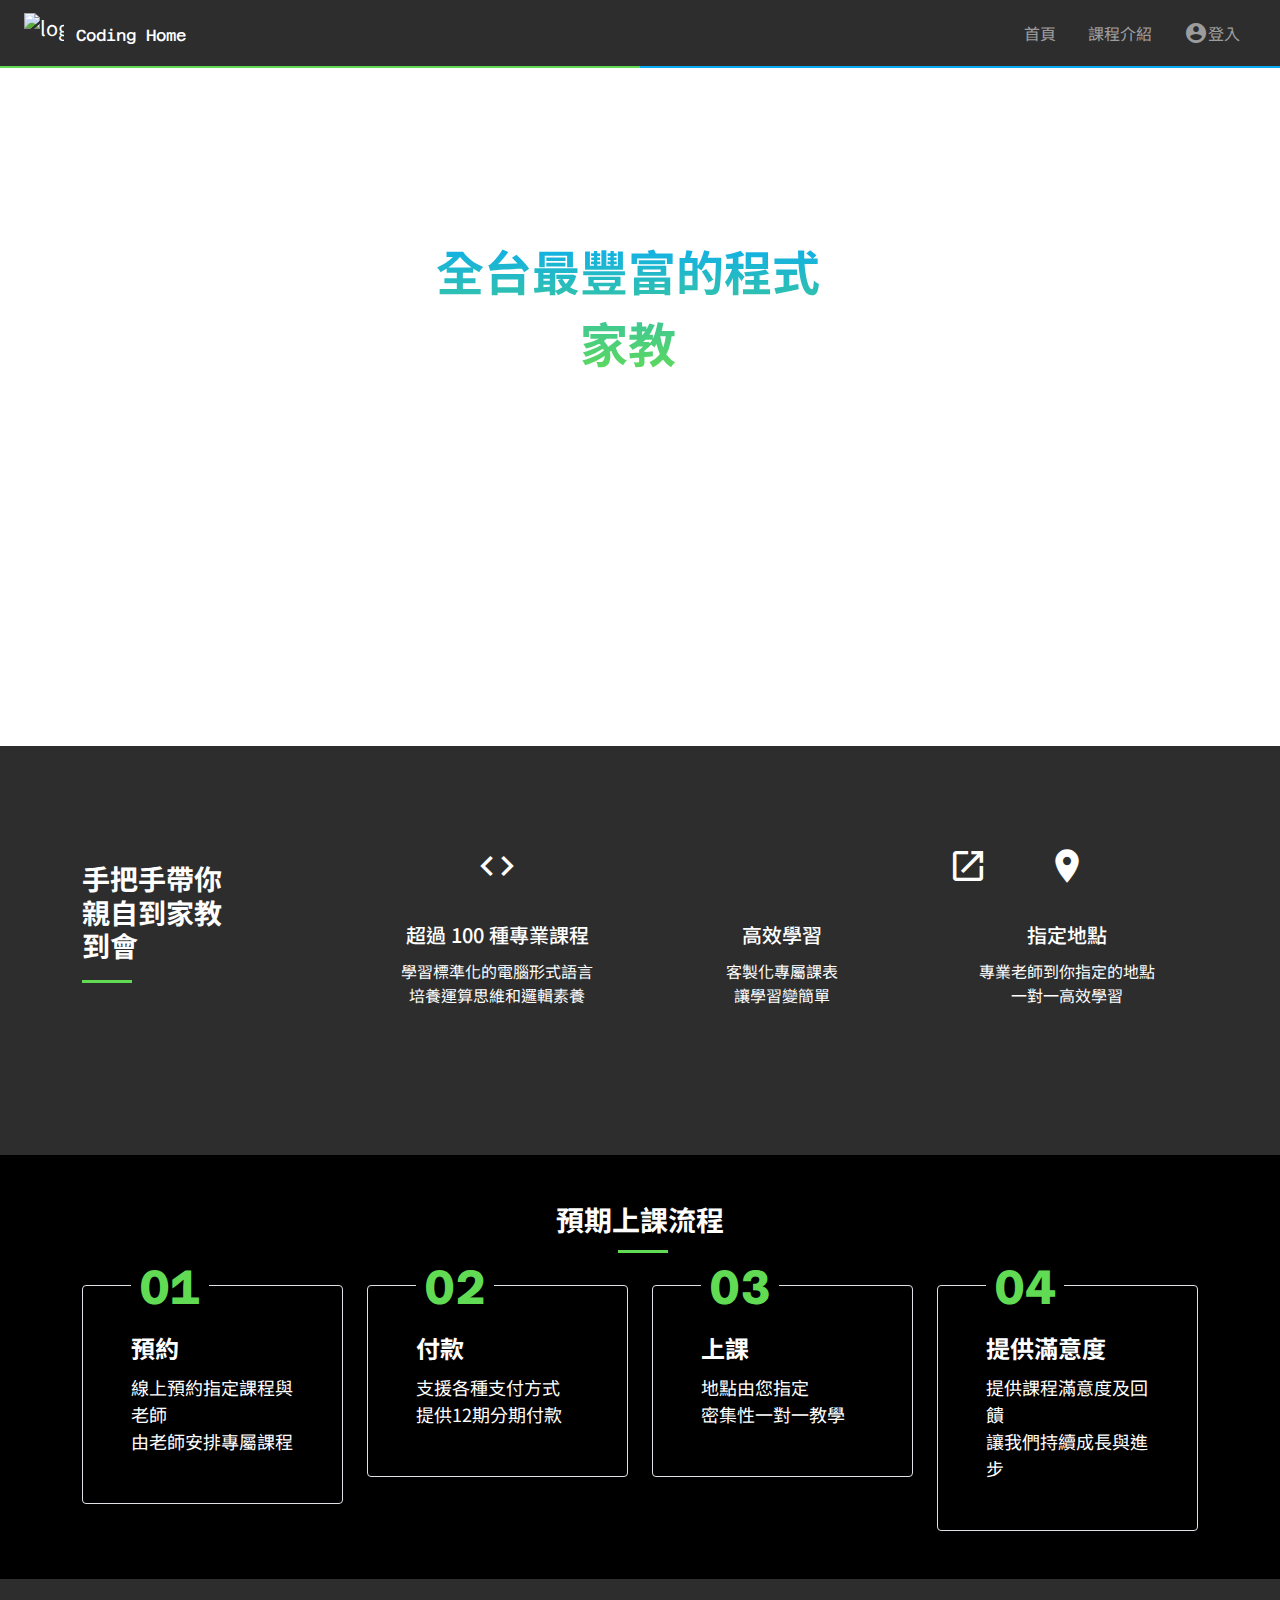
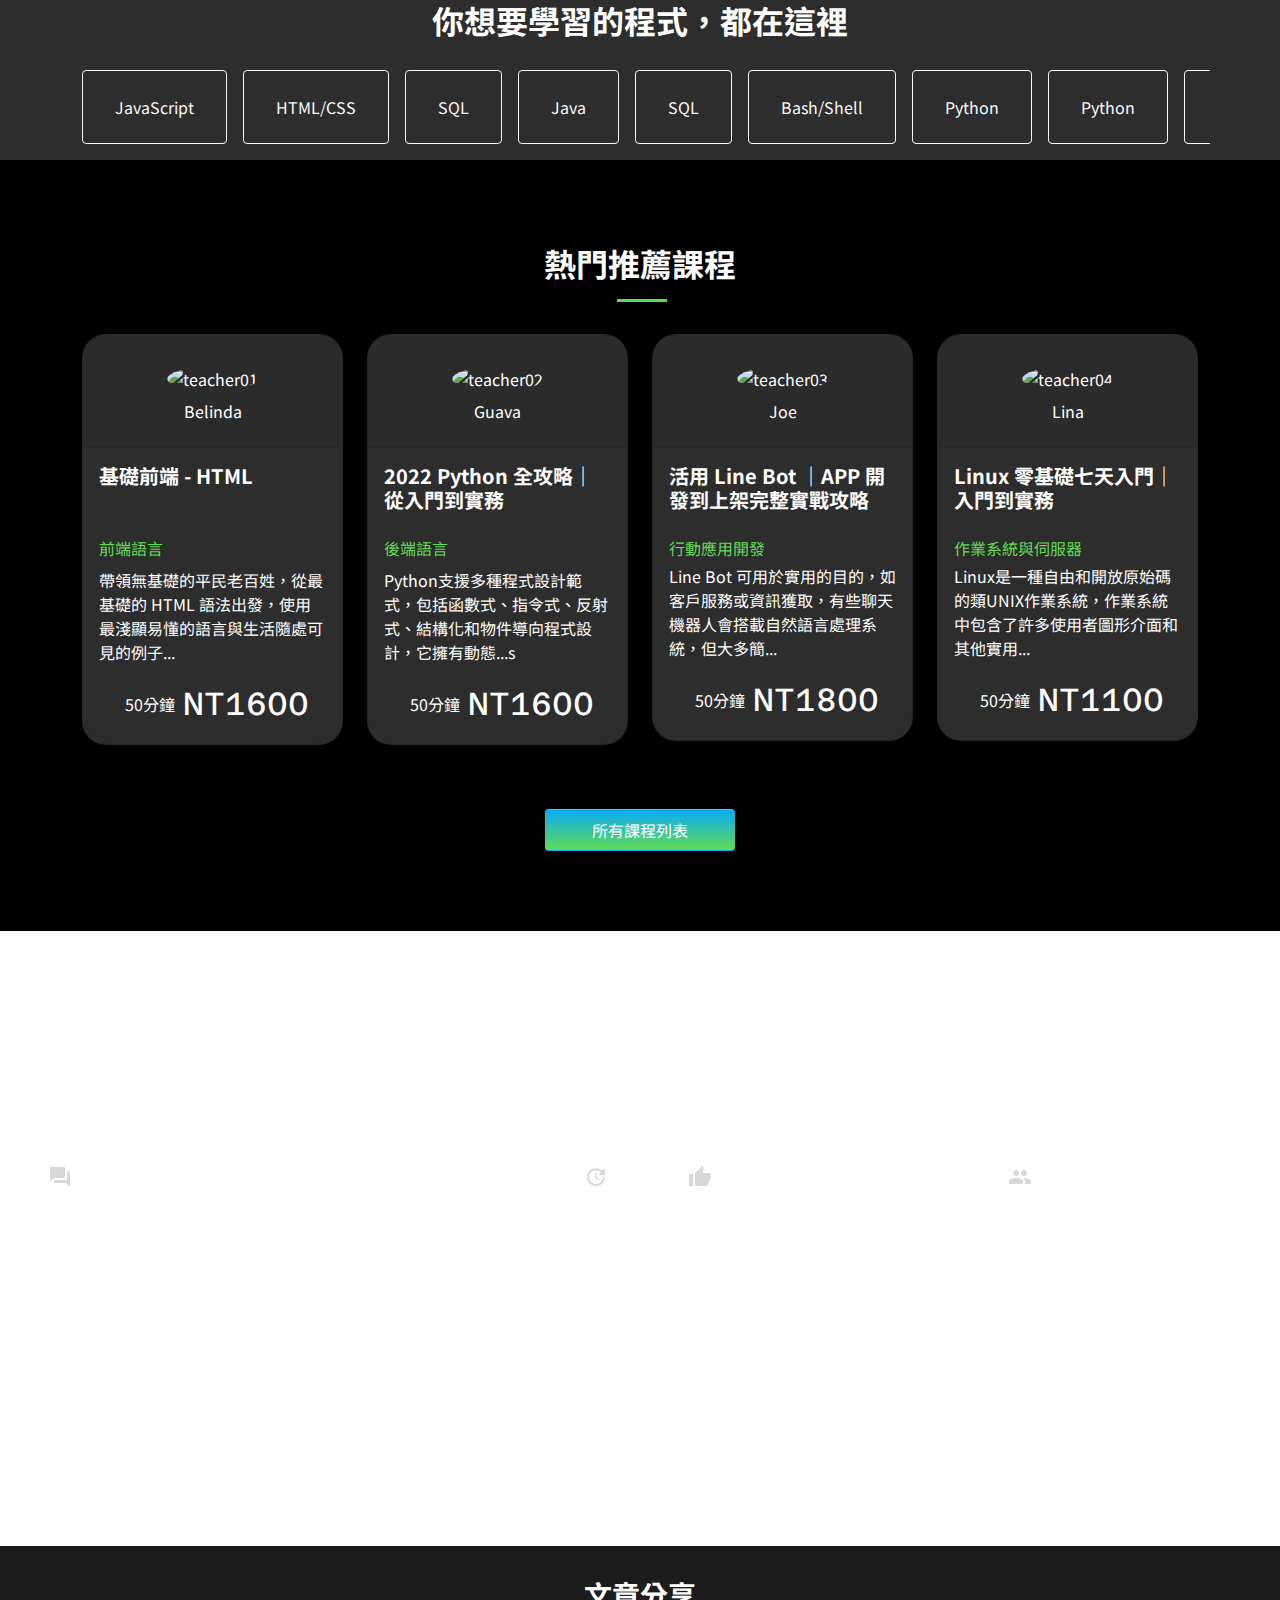
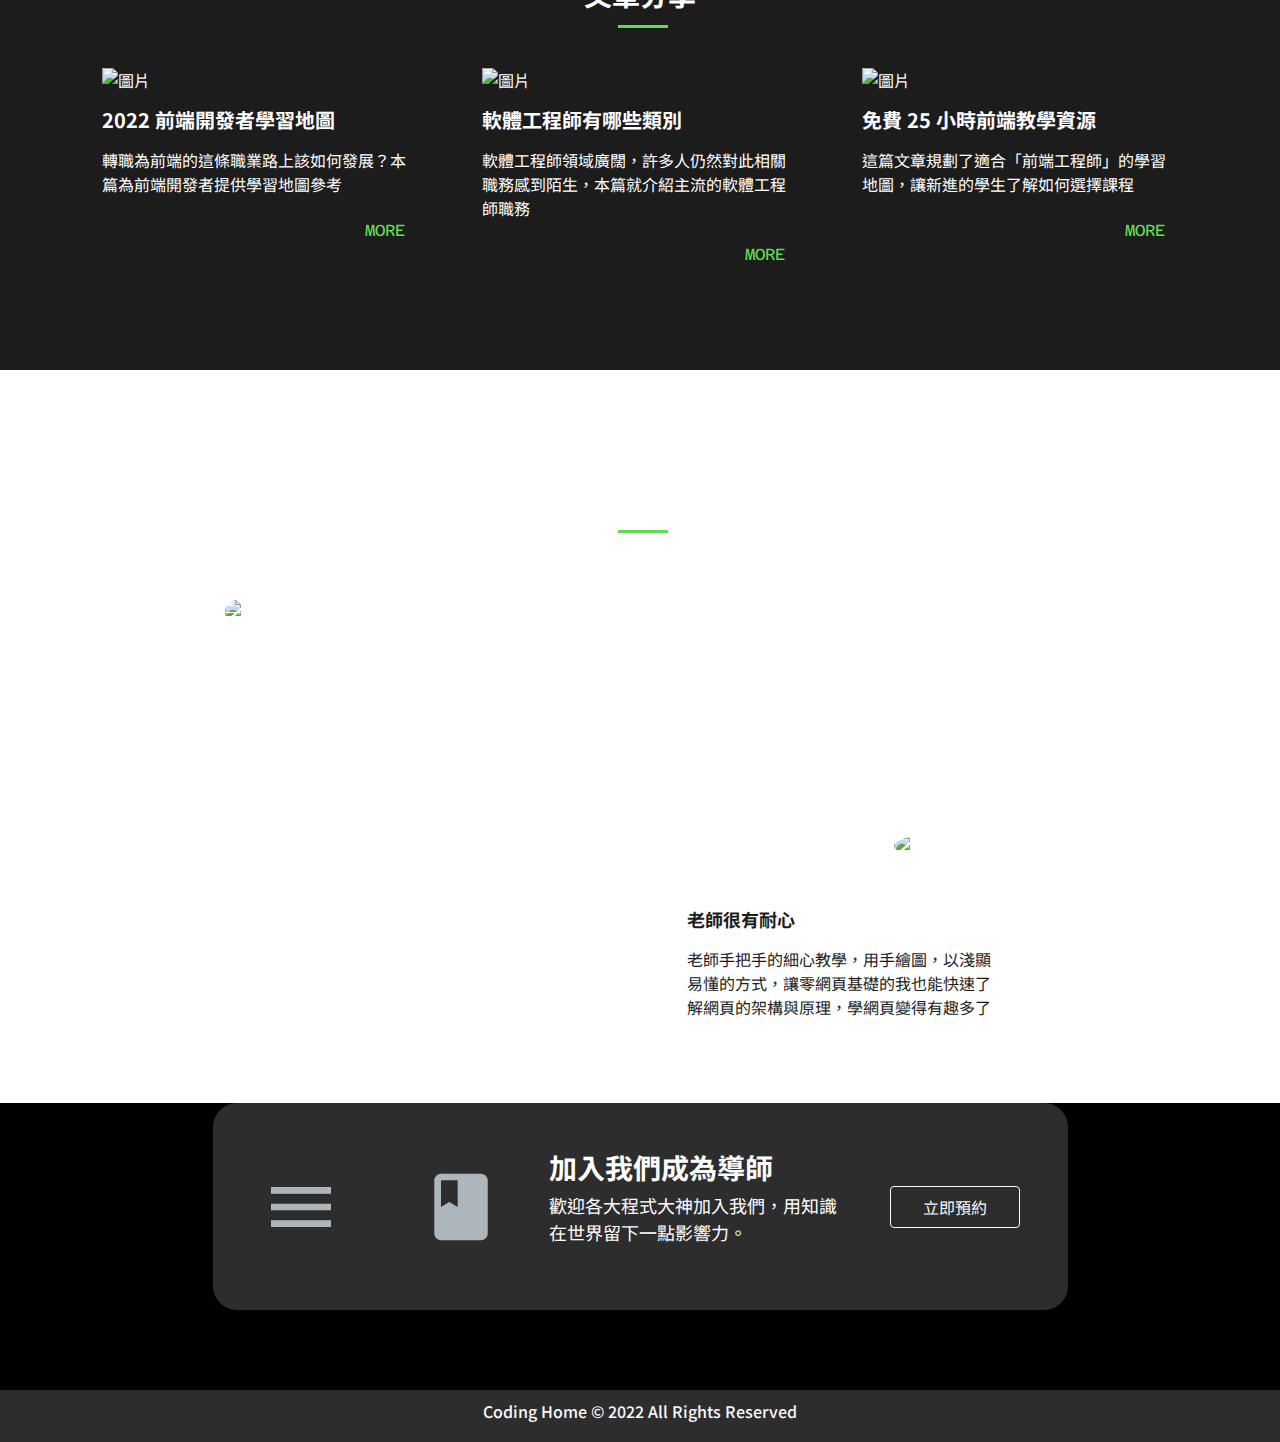
==== index.html @ e996223a "Update 2022-09-06T12:26:44.003Z" ====
<!DOCTYPE html>
<html lang="en">

  <head>
    <meta charset="UTF-8">
    <meta name="viewport" content="width=device-width, initial-scale=1.0">
    <meta http-equiv="X-UA-Compatible" content="ie=edge">
    <title>Boostrap Index</title>
    <link rel="preconnect" href="https://fonts.googleapis.com">
    <link rel="preconnect" href="https://fonts.gstatic.com" crossorigin>
    <link href="https://fonts.googleapis.com/css2?family=Azeret+Mono&display=swap" rel="stylesheet">
    <link href="https://fonts.googleapis.com/css2?family=Noto+Sans+TC&display=swap" rel="stylesheet">
    <link href="https://fonts.googleapis.com/icon?family=Material+Icons" rel="stylesheet">
  
    <link rel="stylesheet" href="https://cdnjs.cloudflare.com/ajax/libs/font-awesome/5.13.0/css/all.min.css" />
    <link rel="stylesheet" href="https://cdn.jsdelivr.net/npm/swiper/swiper-bundle.min.css"/>
    <link rel="stylesheet" href="./assets/style/all.css">
  </head>
 
  <body>
    <nav class="navbar navbar-expand-lg navbar-dark bg-dark">
      <div class="container-fluid mx-3">
         <a class="navbar-brand d-flex justify-content-center align-items-end" href="index.html">
          <img src="https://raw.githubusercontent.com/hexschool/2022-web-layout-training/a42e625b3e98d0fe8ffa5f9f58096fb8326aa845/week6-202207/logo2.svg" alt="logo" class="d-inline-block align-text-center" width="40" height="40">
          <h6 class="title-logo ms-3">Coding Home</h6>
        </a>
        
        <button class="navbar-toggler" type="button" data-bs-toggle="collapse" data-bs-target="#navbarSupportedContent" aria-controls="navbarSupportedContent" aria-expanded="false" aria-label="Toggle navigation">
          <span class="navbar-toggler-icon"></span>
        </button>
        
       
         <div class="collapse navbar-collapse" id="navbarSupportedContent">
          <ul class="navbar-nav mb-2 ms-auto mb-lg-0">  
            <li class="nav-item mx-2">
              <a class="nav-link" aria-current="page" href="index.html">首頁</a>
            </li>
            <li class="nav-item mx-2">
              <a class="nav-link" href="course.html">課程介紹</a>
            </li>
            <li class="nav-item">
              <a class="nav-link d-flex justify-content-center mx-2" href="#" data-bs-toggle="modal" data-bs-target="#exampleModal">
                <span class="material-icons d-inline-block">account_circle</span>
                <span>登入</span>
              </a>
            </li>
          </ul>
        </div>
        
      </div>
    </nav>

    <div class="modal fade" id="exampleModal" tabindex="-1" aria-labelledby="exampleModalLabel" aria-hidden="true">
      <div class="modal-dialog">
        <div class="modal-content bg-dark border border-white">
          <div class="modal-header text-light border-0">
            <h5 class="modal-title ms-auto" id="exampleModalLabel">登入</h5>
            <button type="button" class="btn-close  bg-light text-light" data-bs-dismiss="modal" aria-label="Close"></button>
          </div>
          <div class="modal-body mx-auto w-80">
            <form>
              <div class="mb-3">
                <label for="exampleInputEmail1" class="form-label text-light">信箱</label>
                <input type="email" class="form-control bg-dark" id="exampleInputEmail1" aria-describedby="emailHelp" placeholder="請輸入信箱">
              </div>
              <div class="mb-3">
                <label for="exampleInputPassword1" class="form-label text-light">密碼</label>
                <input type="password" class="form-control bg-dark" id="exampleInputPassword1" placeholder="請輸入密碼">
              </div>
             
              <button type="button" class="btn linear mt-2 mb-4">登入</button>

              <div class="other-login text-center mt-4">
                <span class="line d-inline-block text-white "></span>
                <span class="text-light text-center">其他登入方式</span>
                <span class="line d-inline-block "></span>
              </div>

              <a href="#" class="btn btn-light bg-dark d-flex justify-content-center  align-text-center text-light mt-3 w-100" type="submit">
                <img src="https://raw.githubusercontent.com/hexschool/2022-web-layout-training/a42e625b3e98d0fe8ffa5f9f58096fb8326aa845/week6-202207/icon_fb.svg" alt="facebook-login" class="login-icon">
                <p class="mb-0 px-5">Facebook 登入</p>
              </a>
              <a href="#" class="btn btn-light bg-dark d-flex justify-content-center align-text-center text-light mt-3 mb-3 w-100" type="submit">
                <img src="https://raw.githubusercontent.com/hexschool/2022-web-layout-training/a42e625b3e98d0fe8ffa5f9f58096fb8326aa845/week6-202207/icon_google.svg" alt="google-login" class="login-icon">
                <p class="mb-0 px-5"> Google 登入</p>
              </a>
            </form>
          </div>
        </div>
      </div>
    </div>

   

    
<section class="background-image">
  <div class="container-fluid row justify-content-center align-items-center h-100">
   
      <div class=" col-lg-6 col-md-12">
        <div class="banner text-center position-relative">
          <div class="square position-absolute top-0 start-0 translate-middle"></div>
          <div class="square position-absolute top-0 start-100 translate-middle"></div>
          <div class="square position-absolute top-100 start-0 translate-middle"></div>
          <div class="square position-absolute top-100 start-100 translate-middle"></div>
          <p class="text text-linear mb-0 text-wrap fw-bold">全台最豐富的程式家教</p>
          <p class="text fw-bold">在實踐中化理想為現實</p>
          <p>全台最專業師資｜到府程式家教｜客製化課程</p>
        </div>
      </div>        
   
  </div>
</section>

<section class="bg-dark">
  <div class="container py-5">
    <ul class="row py-5 list-unstyled">
      <li class="col-lg-2 py-10">
        <h3 class="fw-bold pseudo-line position-relative">手把手帶你<br>親自到家教到會</h3>
      </li>
      <li class="col-lg-3 mb-9 py-8 offset-lg-1 h-100 rounded rounded-3 coding">
        <div class="card-body text-center"> 
            <span class="material-icons index-icon">
            code
            </span>
        </div>    
        <div class="card-body text-center">
          <h5 class="card-title mb-3">超過 100 種專業課程</h5>
          <p class="card-text">學習標準化的電腦形式語言<br>培養運算思維和邏輯素養</p>
        </div>
      </li>
      <li class="col-lg-3 mb-9 py-8 h-100 rounded rounded rounded-3 coding">
        <div class="card-body text-center"> 
          <span class="material-icons index-icon ms-auto">
            rocket_launch
          </span>
        </div>   
        <div class="card-body text-center">
          <h5 class="card-title mb-3">高效學習</h5>
          <p class="card-text">客製化專屬課表<br>讓學習變簡單</p>
        </div>   
      </li>
      <li class="col-lg-3 mb-9 py-8 h-100 rounded rounded rounded-3 coding">
        <div class="card-body text-center"> 
          <span class="material-icons index-icon ms-auto">
            location_on
          </span>
        </div>  
        <div class="card-body text-center">
          <h5 class="card-title mb-3">指定地點</h5>
          <p class="card-text">專業老師到你指定的地點<br>一對一高效學習</p>
        </div>
      </li>

    </ul>
  </div>
</section>

<section class="bg-dark2">
  <div class="container">
    <h3 class="fw-bold text-center class-pseudo-line position-relative green-underline pt-8 mb-8">預期上課流程</h3>
    <ul class="row row-cols-1 row-cols-lg-4 list-unstyled mb-0">
      <li class="col mb-8 h-100">
        <div class="border border-1 rounded rounded-5 position-relative px-8 py-8">
          <div class="position-absolute text-primary fs-1 px-2 fw-bold bg-dark2 number-position sec-font">01</div>
          <h4 class="fw-bold mb-3">預約</h4>
          <p class="fs-6 mb-0">線上預約指定課程與老師<br>由老師安排專屬課程</p>
        </div>  
      </li>
      <li class="col mb-8 h-100">
        <div class="border border-1 rounded rounded-5 position-relative px-8 py-8">
          <div class="position-absolute text-primary fs-1 px-2 fw-bold bg-dark2 number-position sec-font">02</div>
          <h4 class="fw-bold mb-3">付款</h4>
          <p class="fs-6 mb-0">支援各種支付方式<br>提供12期分期付款</p>
        </div>  
      </li>
      <li class="col mb-8 h-100">
        <div class="border border-1 rounded rounded-5 position-relative px-8 py-8">
          <div class="position-absolute text-primary fs-1 px-2 fw-bold bg-dark2 number-position sec-font">03</div>
          <h4 class="fw-bold mb-3">上課</h4>
          <p class="fs-6 mb-0">地點由您指定<br>密集性一對一教學</p>
        </div>  
      </li>
      <li class="col mb-8 h-100">
        <div class="border border-1 rounded rounded-5 position-relative px-8 py-8">
          <div class="position-absolute text-primary fs-1 px-2 fw-bold bg-dark2 number-position sec-font">04</div>
          <h4 class="fw-bold mb-3">提供滿意度</h4>
          <p class="fs-6 mb-0">提供課程滿意度及回饋<br>讓我們持續成長與進步</p>
        </div>  
      </li>
    </ul>
  </div>
</section>

<section class="bg-dark">
  <div class="container">
    <div class="row">
    <h2 class="fw-bold text-center position-relative mt-5 py-1">你想要學習的程式，都在這裡</h2>
   
      <ul class="col-lg-12 list-unstyled d-flex overflow mt-5">
        <li><a href="#" class="btn btn-outline-light px-9 py-7 me-4">JavaScript</a></li>
        <li><a href="#" class="btn btn-outline-light px-9 py-7 me-4">HTML/CSS</a></li>
        <li><a href="#" class="btn btn-outline-light px-9 py-7 me-4">SQL</a></li>
        <li><a href="#" class="btn btn-outline-light px-9 py-7 me-4">Java</a></li>
        <li><a href="#" class="btn btn-outline-light px-9 py-7 me-4">SQL</a></li>
        <li><a href="#" class="btn btn-outline-light px-9 py-7 me-4">Bash/Shell</a></li>
        <li><a href="#" class="btn btn-outline-light px-9 py-7 me-4">Python</a></li>
        <li><a href="#" class="btn btn-outline-light px-9 py-7 me-4">Python</a></li>
        <li><a href="#" class="btn btn-outline-light px-9 py-7 me-4">PHP</a></li>
        <li><a href="#" class="btn btn-outline-light px-9  py-7 me-4">C++</a></li>
      </ul>
   </div>
  </div>
</section>

<section class="bg-dark2">
  <div class="container">
    <div class="row">
      <h2 class="fw-bold text-center position-relative green-underline mt-10 mb-8 mt-5 py-1">熱門推薦課程</h2>

      <div class="col-md-6 col-lg-3">
        <div class="card mb-4 bg-dark recommend-course rounded-3">
          <div class="card-header text-center">
            <img src="https://github.com/hexschool/2022-web-layout-training/blob/main/week6-202207/teacher01.jpg?raw=true" class="card-img-top mx-auto mt-7 teacher" alt="teacher01">
            <p class="mt-2 -mb-4 text-center">Belinda</p>
          </div>  
          <div class="card-body">
            <h5 class="card-title fw-bold mb-2 mb-lg-8">基礎前端 - HTML</h5>
            <div class="card-content d-flex flex-column">
              <p class="card-text mb-2 text-primary">前端語言</p>
              <p class="card-text">帶領無基礎的平民老百姓，從最基礎的 HTML 語法出發，使用最淺顯易懂的語言與生活隨處可見的例子...</p>
            </div> 
          </div>   
            <div class="course-price d-flex justify-content-center align-items-center">
                <p class="mx-2">50分鐘</p>
                <p class="fs-2 sec-font">NT1600</p>
            </div>
        </div>
      </div>

      <div class="col-md-6 col-lg-3">
        <div class="card mb-4 bg-dark recommend-course rounded-3">
          <div class="card-header text-center">
            <img src="https://github.com/hexschool/2022-web-layout-training/blob/main/week6-202207/teacher02.jpg?raw=true" class="card-img-top mx-auto mt-7 teacher" alt="teacher02">
            <p class="mt-2 -mb-4 text-center">Guava</p>
          </div>  
          <div class="card-body">
            <h5 class="card-title mb-2 mb-lg-7 fw-bold">2022 Python 全攻略｜從入門到實務</h5>
            <div class="card-content">
              <p class="card-text mb-2 text-primary">後端語言</p>
              <p class="card-text">Python支援多種程式設計範式，包括函數式、指令式、反射式、結構化和物件導向程式設計，它擁有動態...s</p>
            </div>  
          </div>  
            <div class="course-price d-flex justify-content-center align-items-center">
                <p class="mx-2">50分鐘</p>
                <p class="fs-2 sec-font">NT1600</p>
            </div>
         </div>
      </div>

      <div class="col-md-6 col-lg-3">
        <div class="card mb-4 bg-dark recommend-course rounded-3">
          <div class="card-header text-center">
            <img src="https://github.com/hexschool/2022-web-layout-training/blob/main/week6-202207/teacher03.jpg?raw=true" class="card-img-top mx-auto mt-7 teacher" alt="teacher03">
            <p class="mt-2 -mb-4 text-center">Joe</p>
          </div>  
          <div class="card-body">
            <h5 class="card-title mb-2 mb-lg-7 fw-bold">活用 Line Bot ｜APP 開發到上架完整實戰攻略</h5>
            <div class="card-content">
              <p class="card-text mb-1 text-primary">行動應用開發</p>
              <p class="card-text">Line Bot 可用於實用的目的，如客戶服務或資訊獲取，有些聊天機器人會搭載自然語言處理系統，但大多簡...</p>
            </div>  
          </div>  
            <div class="course-price d-flex justify-content-center align-items-center">
                <p class="mx-2">50分鐘</p>
                <p class="fs-2 sec-font">NT1800</p>
            </div>
        </div>    
      </div>

      
      <div class="col-md-6 col-lg-3">
        <div class="card mb-4 bg-dark recommend-course rounded-3">
          <div class="card-header text-center">
            <img src="https://github.com/hexschool/2022-web-layout-training/blob/main/week6-202207/teacher04.jpg?raw=true" class="card-img-top mx-auto mt-7 teacher" alt="teacher04">
            <p class="mt-2 -mb-4 text-center">Lina</p>
          </div>  
          <div class="card-body">
            <h5 class="card-title mb-2 mb-lg-7 fw-bold">Linux 零基礎七天入門｜入門到實務</h5>
            <div class="card-content">
              <p class="card-text mb-1 text-primary">作業系統與伺服器</p>
              <p class="card-text">Linux是一種自由和開放原始碼的類UNIX作業系統，作業系統中包含了許多使用者圖形介面和其他實用...</p>
            </div>  
          </div>  
            <div class="course-price d-flex justify-content-center align-items-center">
                <p class="mx-2">50分鐘</p>
                <p class="fs-2 sec-font">NT1100</p>
            </div>
        </div>
      </div>

      <button type="button" class="btn btn-linear text-nowrap col-2 py-2 mt-8 mb-10 rounded-2 mx-auto">所有課程列表</button>

    </div>
  </div>
</section>


<section>
 <ul class="row row-cols-1 row-cols-md-2 row-cols-lg-4 mb-0 ps-0 g-0">
   <li class="col d-flex feature01 flex-column justify-content-center align-items-start">
        <div class="content ms-8">   
          <span class="material-icons feature-icon mb-4 text-gray">
            question_answer
          </span>
          <h4 class="fw-bold position-relative feature-line mb-9">對症下藥，專案製作</h4>
          <h6 class="text-white text-opacity-50">除了可以瘋狂提問之外<br>還有機會一起完成專案</h6>
        </div>      
   </li>

   <li class="col d-flex feature02 flex-column justify-content-center align-items-start">
    <div class="content ms-8">   
      <span class="material-icons feature-icon mb-4 text-gray">
        tips_and_updates
        </span>
        <h4 class="fw-bold position-relative feature-line mb-9">激發你的學習潛力</h4>
        <h6 class="text-white text-opacity-50">進度制課程安排&個人化學習建議<br>有效管理你的學習動力</h6>
    </div>    
   </li>

   <li class="col d-flex feature03 flex-column justify-content-center align-items-start">
    <div class="content ms-8">   
      <span class="material-icons feature-icon mb-4 text-gray">
        thumb_up_alt
        </span>
        <h4 class="fw-bold position-relative feature-line mb-9">學習效率</h4>
        <h6 class="text-white text-opacity-50">針對學員狀況調整內容與步調<br>學習精準最有效</h6>
    </div>    
   </li>

   <li class="col d-flex feature04 flex-column justify-content-center align-items-start">
    <div class="content ms-8">   
      <span class="material-icons feature-icon mb-4 text-gray">
        people
        </span>
        <h4 class="fw-bold position-relative text-white feature-line mb-9">一對一指導</h4>
        <h6 class="text-white text-opacity-50">針對目的進行客製化課程安排<br>快速的學以致用</h6>
    </div>    
   </li>

 </ul>
</section>


<section class="bg-dark3">
  <div class="container">
   <h3 class="fw-bold text-center position-relative green-underline pt-9">文章分享</h3>
   <ul class="row list-unstyled py-8 mb-0">
    <li class="col-lg-4 px-9  mb-8 h-100">
      <div class="card bg-dark3 text-bg-dark border-0">
        <div class="squareRounded squareRounded-topLeft position-absolute top-0 start-0 translate-middle"></div>
        <div class="squareRounded squareRounded-topRight position-absolute top-0 start-100 translate-middle"></div>
        <div class="squareRounded squareRounded-bottomLeft position-absolute top-100 start-0 translate-middle"></div>
        <div class="squareRounded squareRounded-bottomRight position-absolute top-100 start-100 translate-middle"></div>
        <img src="https://github.com/hexschool/2022-web-layout-training/blob/main/week6-202207/article01.jpg?raw=true" class="card-img-top rounded-0" alt="圖片">
        <div class="bg-dark3 p-0">
          <h5 class="card-title mb-0 py-4 fw-bold">2022 前端開發者學習地圖</h5>
          <p class="card-text">轉職為前端的這條職業路上該如何發展？本篇為前端開發者提供學習地圖參考</p>
          <div class="moreinfo d-flex justify-content-end">
            <a href="#" class="btn sec-font text-primary">MORE</a>
          </div>
        </div>
    </div>
    </li>

    <li class="col-lg-4  px-9  mb-8 h-100">
      <div class="card bg-dark3 text-bg-dark border-0">
        <div class="squareRounded squareRounded-topLeft position-absolute top-0 start-0 translate-middle"></div>
        <div class="squareRounded squareRounded-topRight position-absolute top-0 start-100 translate-middle"></div>
        <div class="squareRounded squareRounded-bottomLeft position-absolute top-100 start-0 translate-middle"></div>
        <div class="squareRounded squareRounded-bottomRight position-absolute top-100 start-100 translate-middle"></div>
        <img src="https://github.com/hexschool/2022-web-layout-training/blob/main/week6-202207/article02.jpg?raw=true" class="card-img-top rounded-0" alt="圖片">
        <div class="bg-dark3 p-0">
          <h5 class="card-title mb-0 py-4 fw-bold">軟體工程師有哪些類別</h5>
          <p class="card-text">軟體工程師領域廣闊，許多人仍然對此相關職務感到陌生，本篇就介紹主流的軟體工程師職務</p>
          <div class="moreinfo d-flex justify-content-end">
            <a href="#" class="btn sec-font text-primary">MORE</a>
          </div>
        </div>
    </div>
    </li>

    <li class="col-lg-4  px-9 mb-8 h-100">
      <div class="card bg-dark3 text-bg-dark border-0">
        <div class="squareRounded squareRounded-topLeft position-absolute top-0 start-0 translate-middle"></div>
        <div class="squareRounded squareRounded-topRight position-absolute top-0 start-100 translate-middle"></div>
        <div class="squareRounded squareRounded-bottomLeft position-absolute top-100 start-0 translate-middle"></div>
        <div class="squareRounded squareRounded-bottomRight position-absolute top-100 start-100 translate-middle"></div>
        <img src="https://github.com/hexschool/2022-web-layout-training/blob/main/week6-202207/article03.jpg?raw=true" class="card-img-top rounded-0" alt="圖片">
        <div class="bg-dark3 p-0">
          <h5 class="card-title mb-0 py-4 fw-bold">免費 25 小時前端教學資源</h5>
          <p class="card-text">這篇文章規劃了適合「前端工程師」的學習地圖，讓新進的學生了解如何選擇課程</p>
          <div class="moreinfo d-flex justify-content-end">
            <a href="#" class="btn sec-font text-primary">MORE</a>
          </div>
        </div>
    </div>
    </li>
  </ul>
  </div>  
</section>  

<section class="bg-share">
  <div class="container">
    <h3 class="fw-bold text-center position-relative green-underline pt-10 mb-10">專屬你的學習課程<br>超過 3000 位學員得到了程式超能力</h3>
   
    <div class="row justify-content-center">
      <div class="col-lg-5">
        <div class="position-relative img-share">
         <img class="rounded-3" src="https://github.com/hexschool/2022-web-layout-training/blob/main/week6-202207/share.jpg?raw=true" alt="share">
        </div> 
      </div>
      <div class="col-lg-4 position-relative share-small">
        <div class="bg-white position-absolute rounded-3 p-9">
            <h6 class="fs-6 text-dark3 fw-bold mb-4">老師很有耐心</h6>
            <p class="mb-0 text-dark3">老師手把手的細心教學，用手繪圖，以淺顯易懂的方式，讓零網頁基礎的我也能快速了解網頁的架構與原理，學網頁變得有趣多了</p>
            <img class="rounded-circle w-25 position-absolute share-student" src="https://github.com/hexschool/2022-web-layout-training/blob/main/week6-202207/student01.jpg?raw=true" alt="student">
        </div>
      </div>
    </div>
    
  </div>
</section>


<section class="bg-dark2 pb-10">
  <div class="container">
    <div class="row justify-content-center">
      <div class="col-lg-9 bg-dark rounded-3 px-8 py-8">
        <div class="join d-lg-flex justify-content-center align-items-center">
          <span class="material-icons fs-10 menu text-gray">menu_book</span>
          <div class="join-content ms-8 ">
            <h3 class="fw-bold">加入我們成為導師</h3>
            <p class="fs-6">歡迎各大程式大神加入我們，用知識在世界留下一點影響力。</p>
          </div>
          <a href="#"><button type="button" class="btn btn-outline-light text-nowrap rounded-2 ms-8 px-9 py-2">立即預約</button></a>
          
        </div>
      </div>
    </div>
  </div>
</section>







    <footer class="footer bg-dark text-center p-3">
      
     <h6 class="text-light">Coding Home © 2022 All Rights Reserved</h6>
    </footer>

   

    <script src="./assets/js/vendors.js"></script>
    <script src="./assets/js/all.js"></script>
    <script src=" https://cdnjs.cloudflare.com/ajax/libs/Swiper/8.3.2/swiper-bundle.min.js"></script>
  </body>

</html>
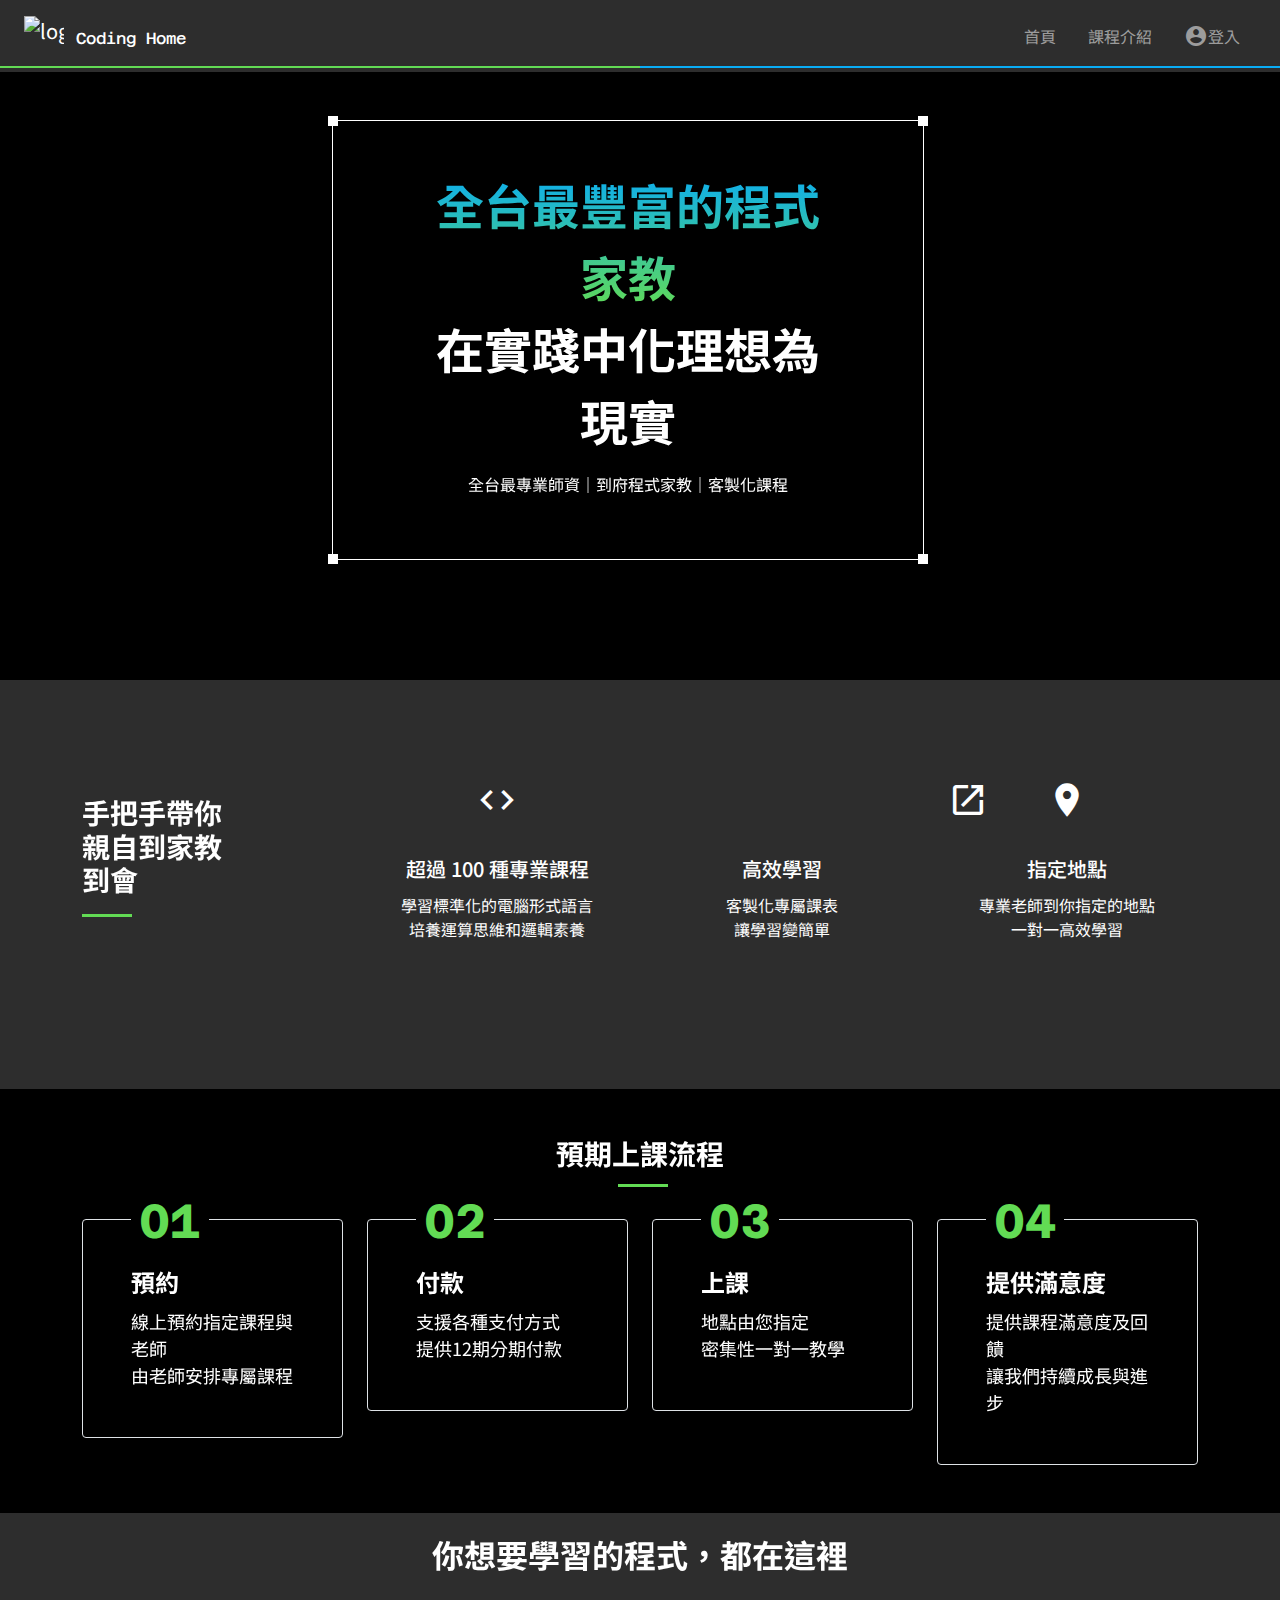
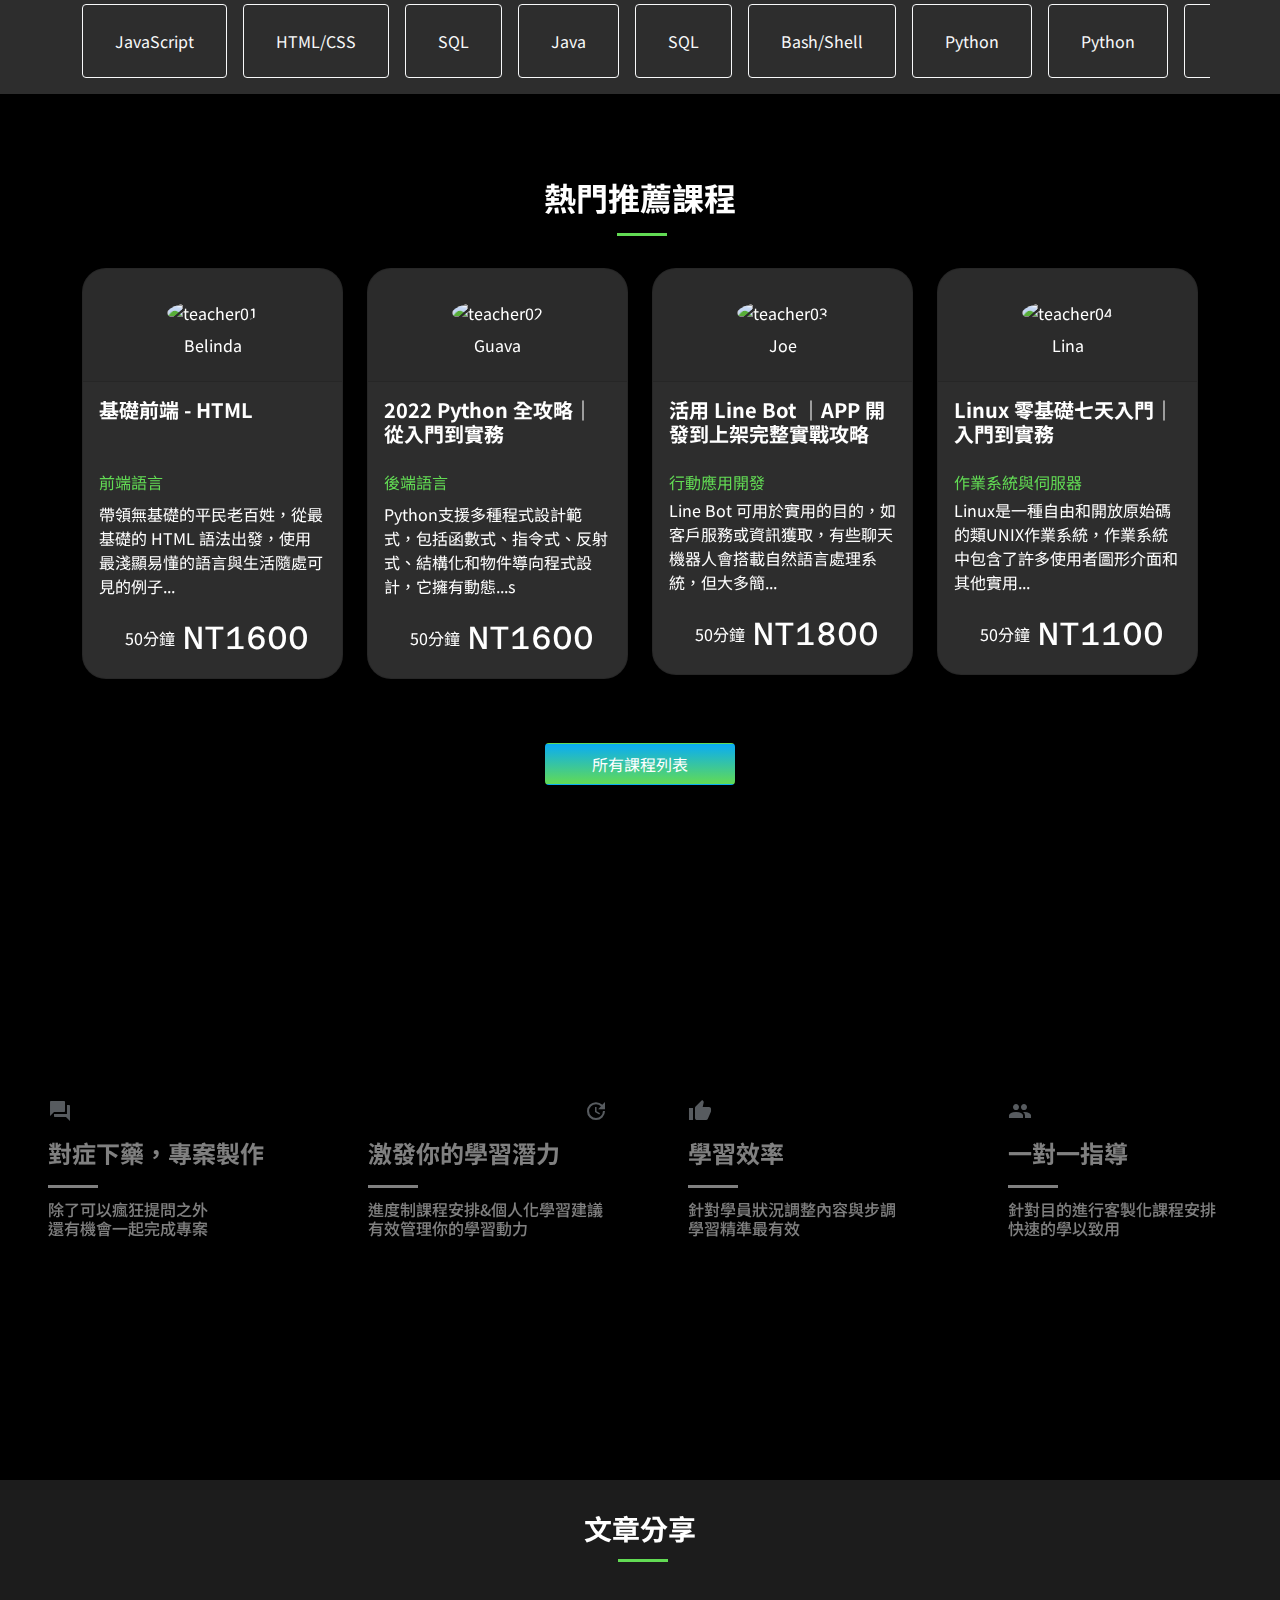
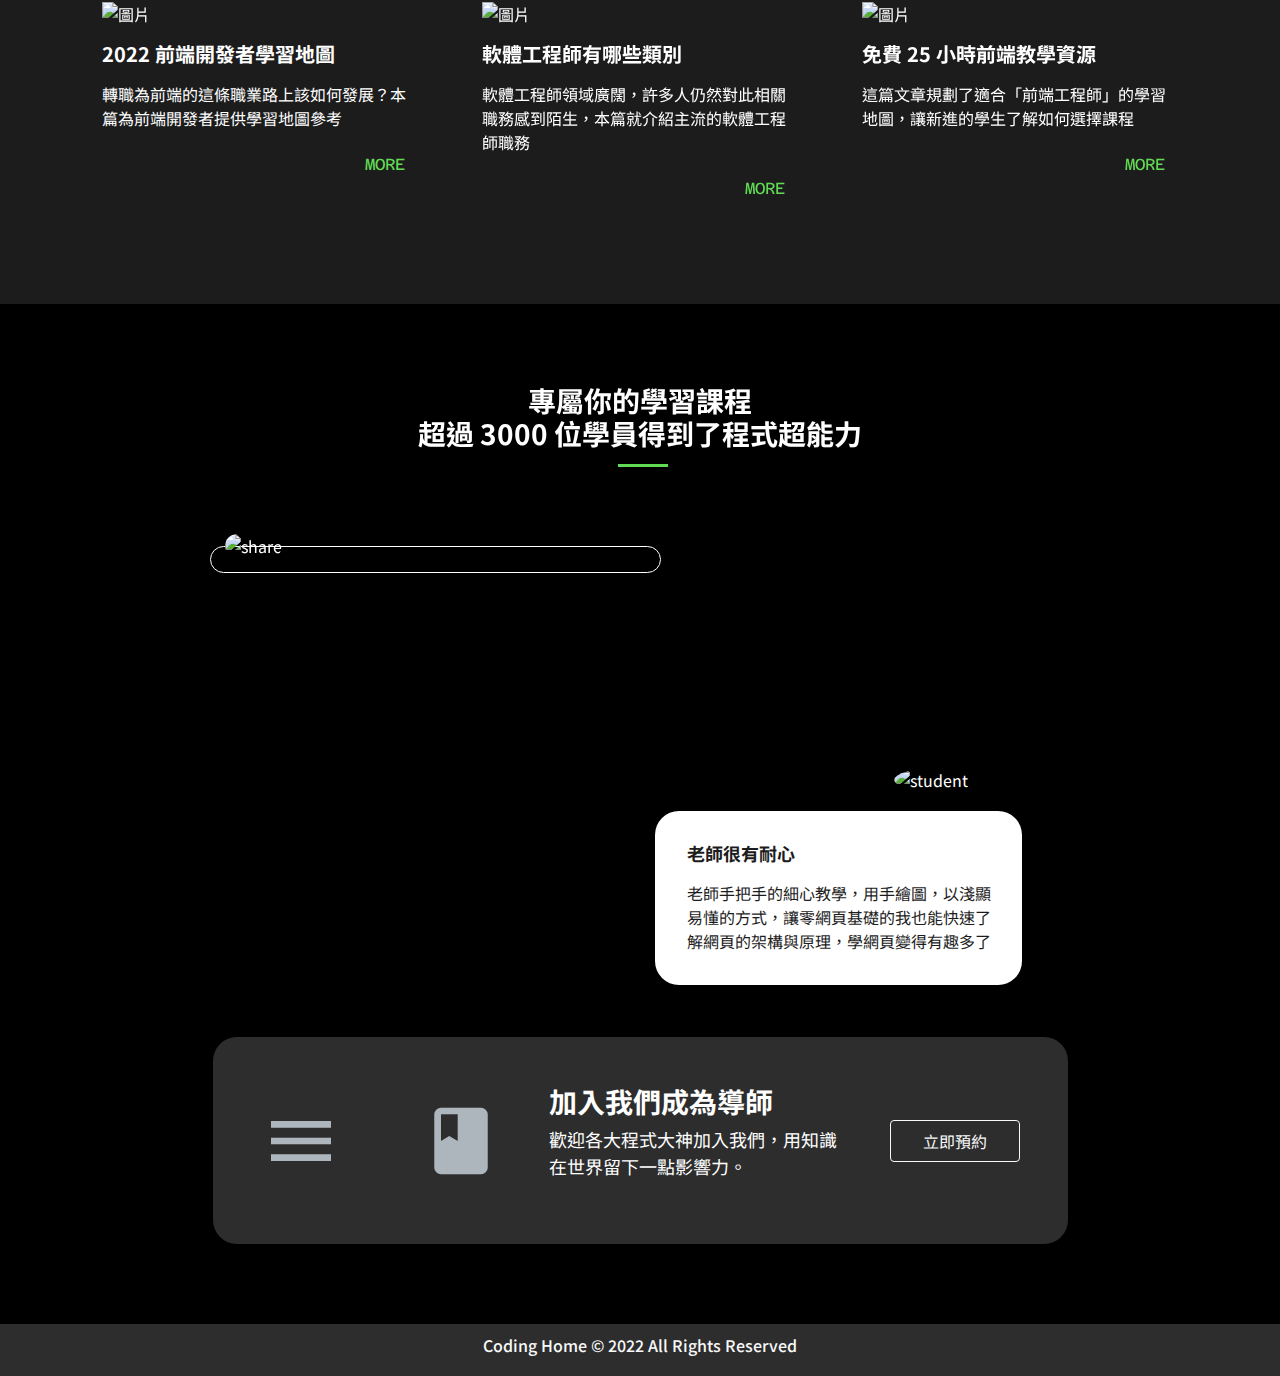
==== commit 551972da: "Update 2022-09-13T12:37:46.187Z" ====
--- a/index.html
+++ b/index.html
@@ -13,12 +13,16 @@
     <link href="https://fonts.googleapis.com/icon?family=Material+Icons" rel="stylesheet">
   
     <link rel="stylesheet" href="https://cdnjs.cloudflare.com/ajax/libs/font-awesome/5.13.0/css/all.min.css" />
+
     <link rel="stylesheet" href="https://cdn.jsdelivr.net/npm/swiper/swiper-bundle.min.css"/>
+    <link href="https://fonts.googleapis.com/css?family=Material+Icons%7CMaterial+Icons+Outlined%7CMaterial+Icons+Two+Tone%7CMaterial+Icons+Round%7CMaterial+Icons+Sharp" rel="stylesheet">
+
     <link rel="stylesheet" href="./assets/style/all.css">
+    <script src="all.js"></script>
   </head>
  
   <body>
-    <nav class="navbar navbar-expand-lg navbar-dark bg-dark">
+    <nav class="navbar navbar-expand-lg navbar-dark bg-dark position-fixed start-0 end-0">
       <div class="container-fluid mx-3">
          <a class="navbar-brand d-flex justify-content-center align-items-end" href="index.html">
           <img src="https://raw.githubusercontent.com/hexschool/2022-web-layout-training/a42e625b3e98d0fe8ffa5f9f58096fb8326aa845/week6-202207/logo2.svg" alt="logo" class="d-inline-block align-text-center" width="40" height="40">
@@ -32,13 +36,13 @@
        
          <div class="collapse navbar-collapse" id="navbarSupportedContent">
           <ul class="navbar-nav mb-2 ms-auto mb-lg-0">  
-            <li class="nav-item mx-2">
+            <li class="nav-item text-center mx-2 my-2">
               <a class="nav-link" aria-current="page" href="index.html">首頁</a>
             </li>
-            <li class="nav-item mx-2">
+            <li class="nav-item text-center mx-2 my-2">
               <a class="nav-link" href="course.html">課程介紹</a>
             </li>
-            <li class="nav-item">
+            <li class="nav-item my-2">
               <a class="nav-link d-flex justify-content-center mx-2" href="#" data-bs-toggle="modal" data-bs-target="#exampleModal">
                 <span class="material-icons d-inline-block">account_circle</span>
                 <span>登入</span>
@@ -158,7 +162,7 @@
 <section class="bg-dark2">
   <div class="container">
     <h3 class="fw-bold text-center class-pseudo-line position-relative green-underline pt-8 mb-8">預期上課流程</h3>
-    <ul class="row row-cols-1 row-cols-lg-4 list-unstyled mb-0">
+    <ul class="row row-cols-1 row-cols-lg-4 list-unstyled mb-0 ">
       <li class="col mb-8 h-100">
         <div class="border border-1 rounded rounded-5 position-relative px-8 py-8">
           <div class="position-absolute text-primary fs-1 px-2 fw-bold bg-dark2 number-position sec-font">01</div>
@@ -214,7 +218,7 @@
 
 <section class="bg-dark2">
   <div class="container">
-    <div class="row">
+    <div class="row flex-shrink-0">
       <h2 class="fw-bold text-center position-relative green-underline mt-10 mb-8 mt-5 py-1">熱門推薦課程</h2>
 
       <div class="col-md-6 col-lg-3">
@@ -409,6 +413,7 @@
   </div>  
 </section>  
 
+
 <section class="bg-share">
   <div class="container">
     <h3 class="fw-bold text-center position-relative green-underline pt-10 mb-10">專屬你的學習課程<br>超過 3000 位學員得到了程式超能力</h3>
@@ -416,7 +421,7 @@
     <div class="row justify-content-center">
       <div class="col-lg-5">
         <div class="position-relative img-share">
-         <img class="rounded-3" src="https://github.com/hexschool/2022-web-layout-training/blob/main/week6-202207/share.jpg?raw=true" alt="share">
+         <img class="rounded-3 img-index" src="https://github.com/hexschool/2022-web-layout-training/blob/main/week6-202207/share.jpg?raw=true" alt="share">
         </div> 
       </div>
       <div class="col-lg-4 position-relative share-small">
@@ -430,6 +435,8 @@
     
   </div>
 </section>
+
+
 
 
 <section class="bg-dark2 pb-10">
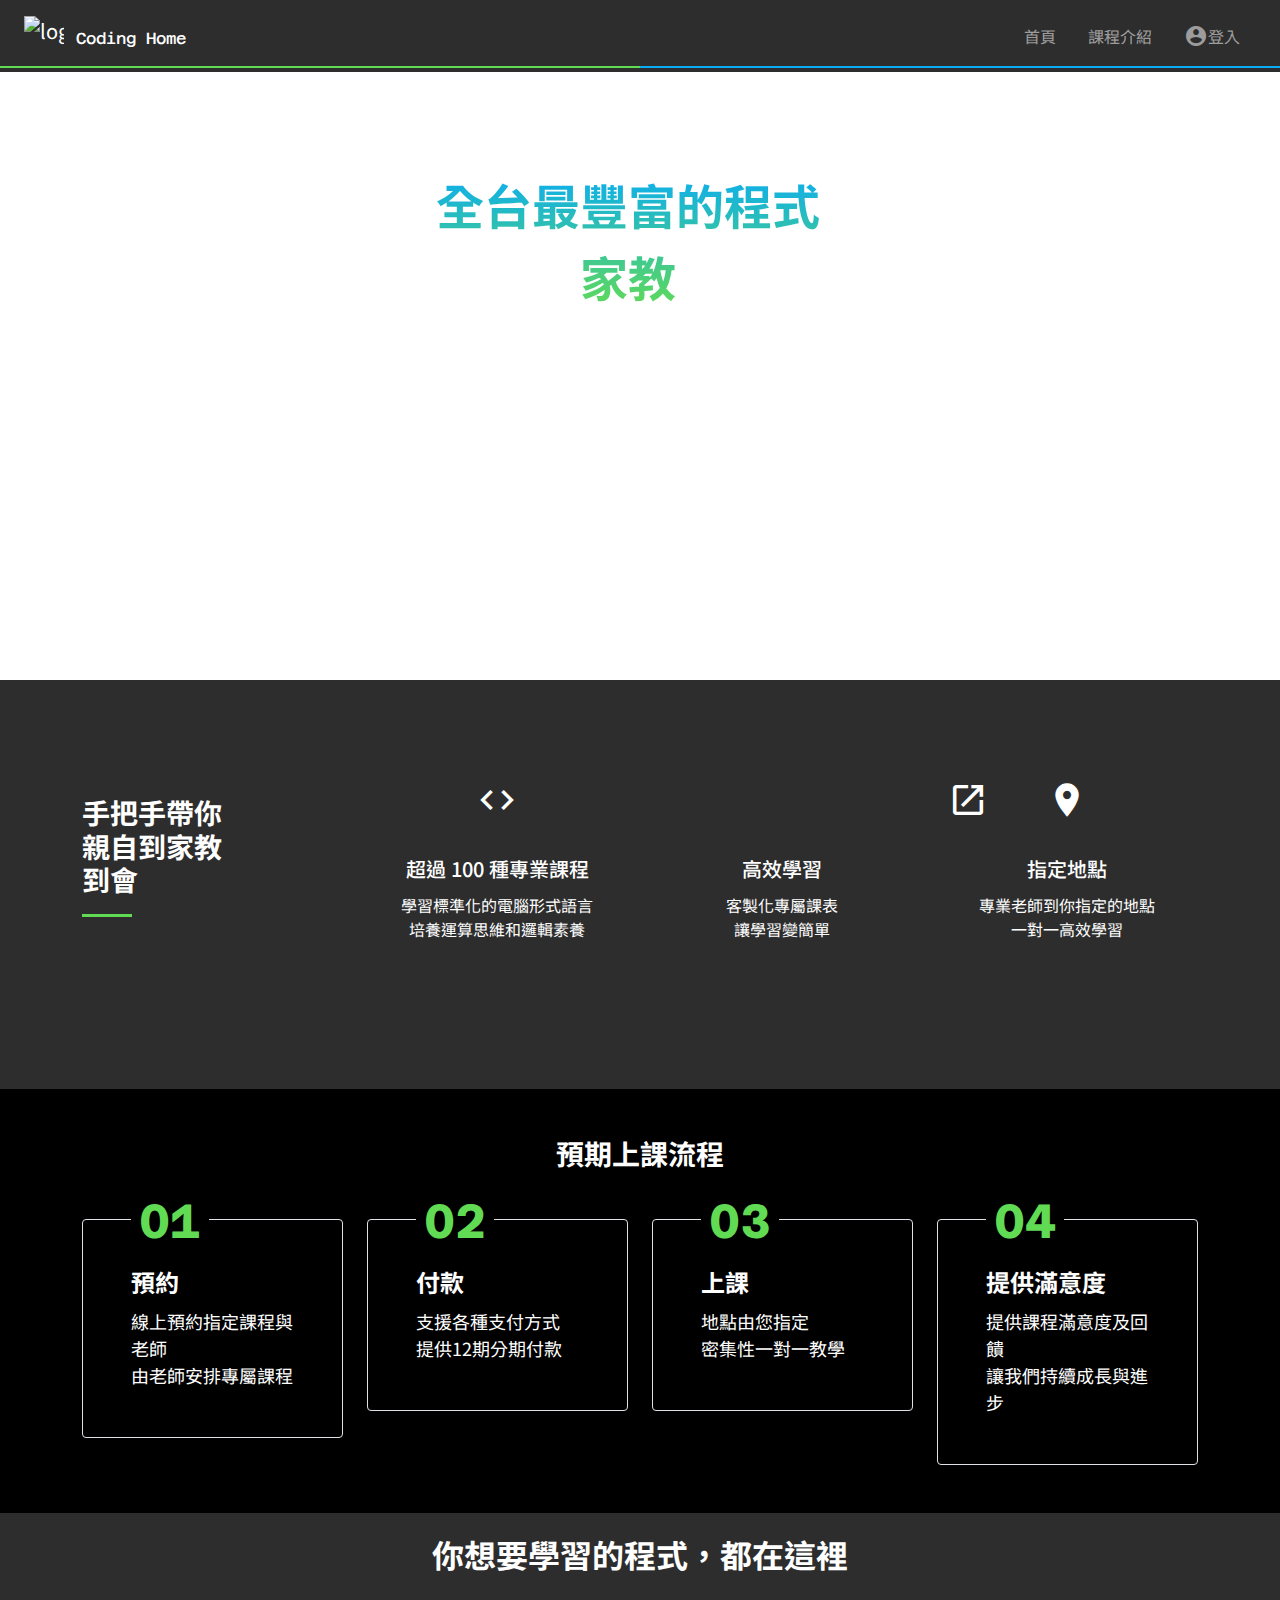
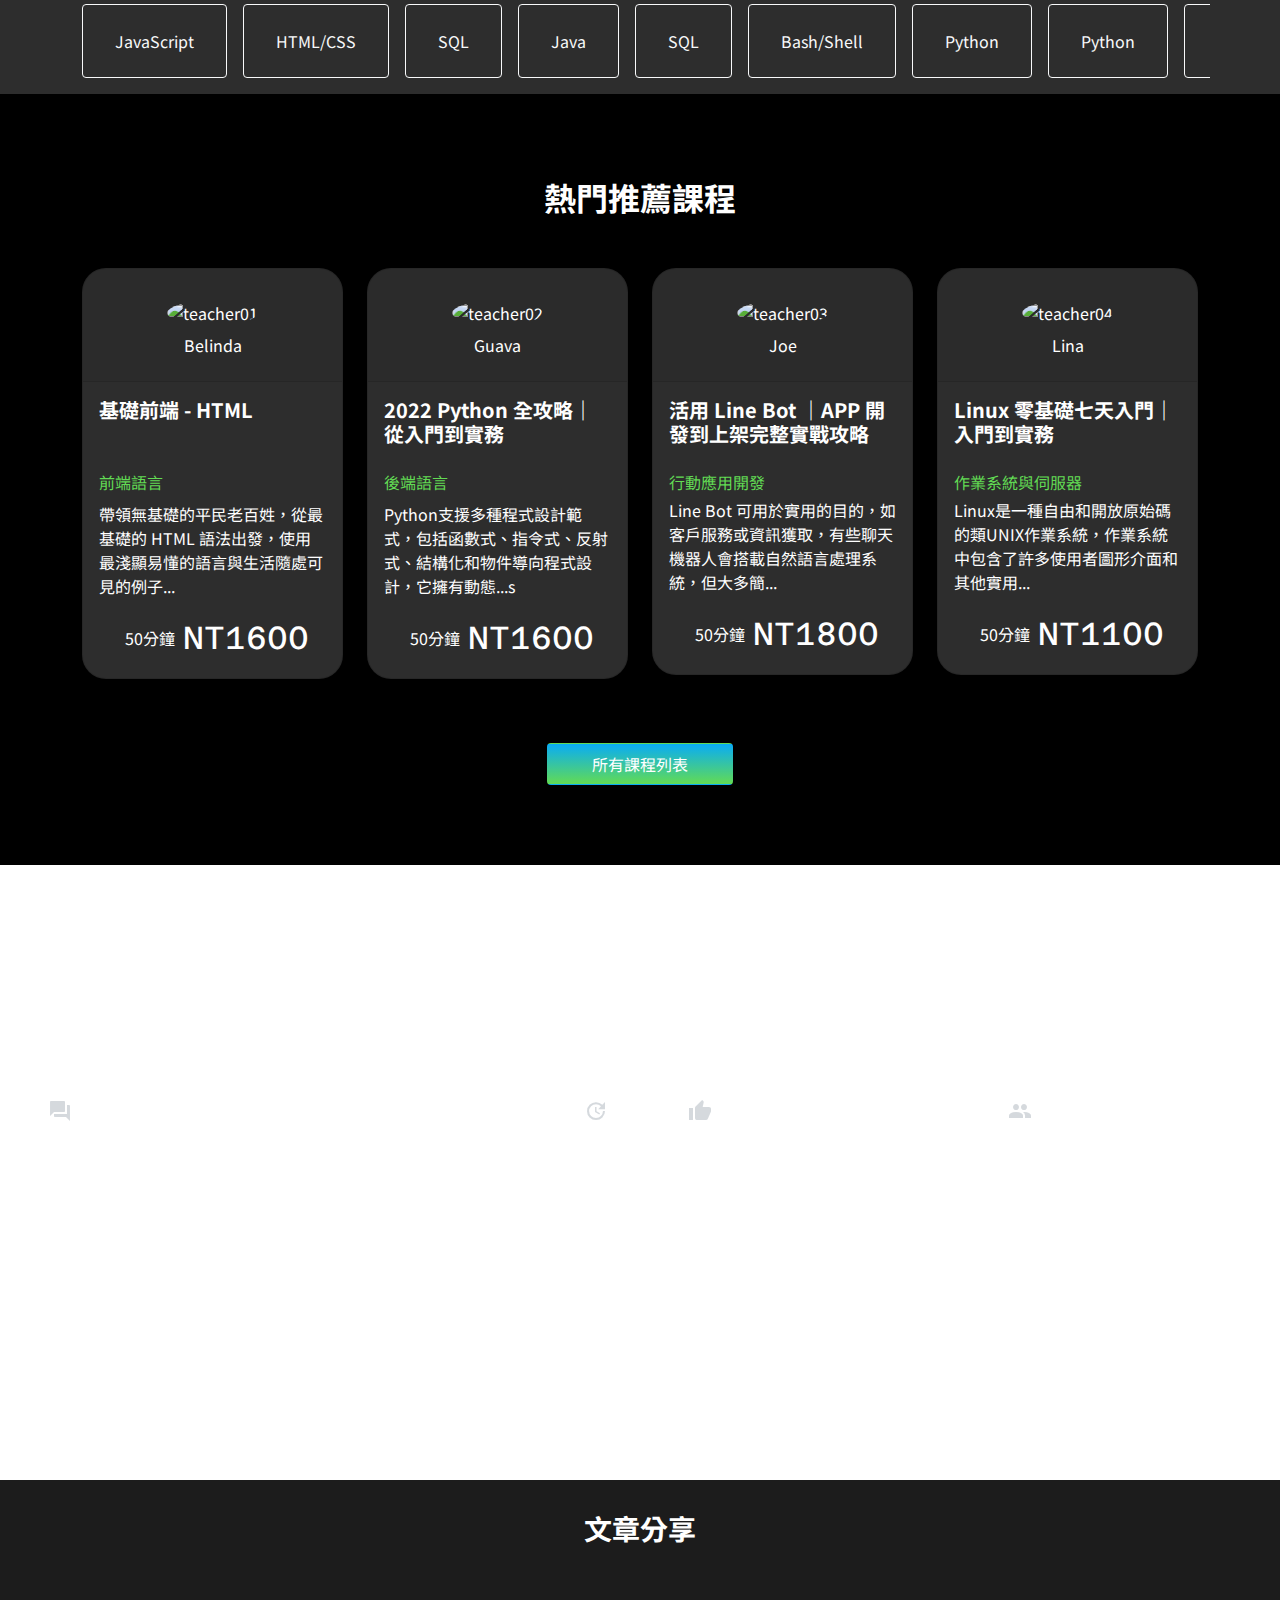
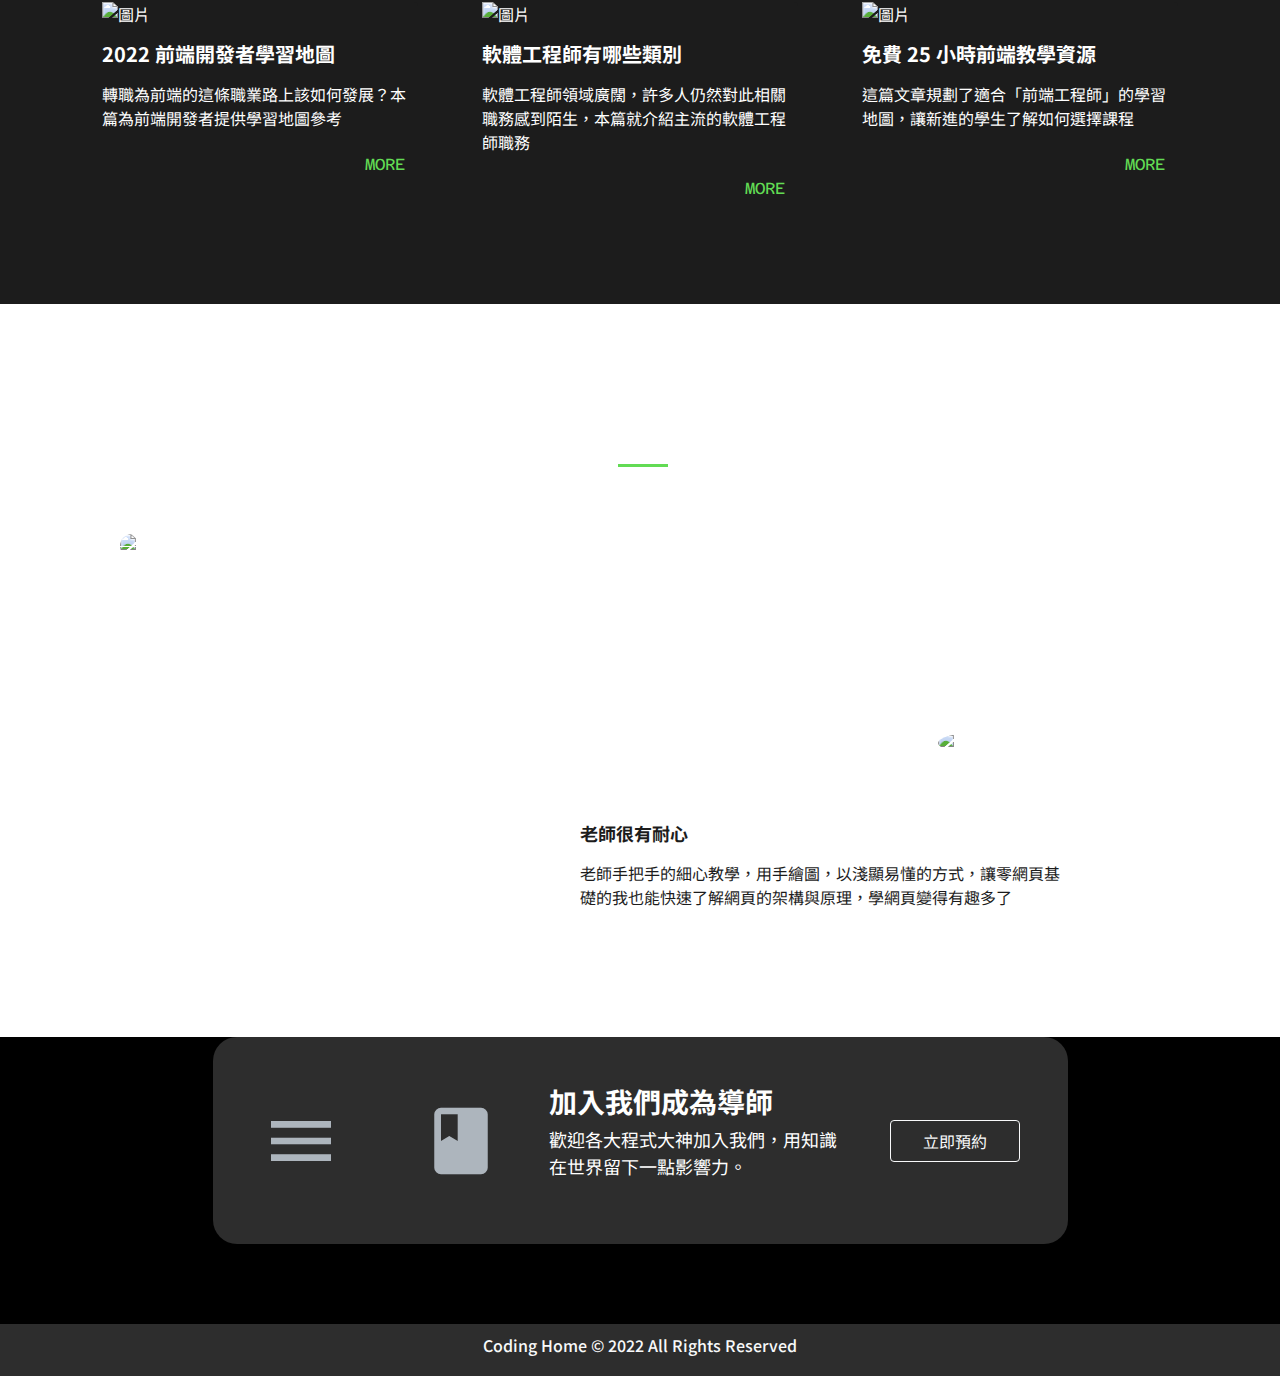
==== commit 004b31d1: "Update 2022-09-19T09:04:27.639Z" ====
--- a/index.html
+++ b/index.html
@@ -22,7 +22,7 @@
   </head>
  
   <body>
-    <nav class="navbar navbar-expand-lg navbar-dark bg-dark position-fixed start-0 end-0">
+    <nav class="navbar navbar-expand-lg navbar-dark position-fixed bg-dark start-0 end-0">
       <div class="container-fluid mx-3">
          <a class="navbar-brand d-flex justify-content-center align-items-end" href="index.html">
           <img src="https://raw.githubusercontent.com/hexschool/2022-web-layout-training/a42e625b3e98d0fe8ffa5f9f58096fb8326aa845/week6-202207/logo2.svg" alt="logo" class="d-inline-block align-text-center" width="40" height="40">
@@ -302,7 +302,7 @@
         </div>
       </div>
 
-      <button type="button" class="btn btn-linear text-nowrap col-2 py-2 mt-8 mb-10 rounded-2 mx-auto">所有課程列表</button>
+      <a href="course.html" class="text-center"><button type="button" class="btn btn-linear text-nowrap col-2 py-2 mt-8 mb-10 rounded-2 mx-auto">所有課程列表</button></a>
 
     </div>
   </div>
@@ -419,18 +419,21 @@
     <h3 class="fw-bold text-center position-relative green-underline pt-10 mb-10">專屬你的學習課程<br>超過 3000 位學員得到了程式超能力</h3>
    
     <div class="row justify-content-center">
+      
       <div class="col-lg-5">
         <div class="position-relative img-share">
          <img class="rounded-3 img-index" src="https://github.com/hexschool/2022-web-layout-training/blob/main/week6-202207/share.jpg?raw=true" alt="share">
         </div> 
       </div>
+
       <div class="col-lg-4 position-relative share-small">
-        <div class="bg-white position-absolute rounded-3 p-9">
+        <div class="bg-white position-absolute rounded-3  p-9">
             <h6 class="fs-6 text-dark3 fw-bold mb-4">老師很有耐心</h6>
             <p class="mb-0 text-dark3">老師手把手的細心教學，用手繪圖，以淺顯易懂的方式，讓零網頁基礎的我也能快速了解網頁的架構與原理，學網頁變得有趣多了</p>
-            <img class="rounded-circle w-25 position-absolute share-student" src="https://github.com/hexschool/2022-web-layout-training/blob/main/week6-202207/student01.jpg?raw=true" alt="student">
-        </div>
-      </div>
+            <img class="rounded-circle position-absolute share-student" src="https://github.com/hexschool/2022-web-layout-training/blob/main/week6-202207/student01.jpg?raw=true" alt="student">
+        </div>
+      </div>
+
     </div>
     
   </div>
@@ -442,8 +445,8 @@
 <section class="bg-dark2 pb-10">
   <div class="container">
     <div class="row justify-content-center">
-      <div class="col-lg-9 bg-dark rounded-3 px-8 py-8">
-        <div class="join d-lg-flex justify-content-center align-items-center">
+      <div class="col-lg-9 join bg-dark rounded-3 px-8 py-8">
+        <div class="d-lg-flex justify-content-center align-items-center">
           <span class="material-icons fs-10 menu text-gray">menu_book</span>
           <div class="join-content ms-8 ">
             <h3 class="fw-bold">加入我們成為導師</h3>
